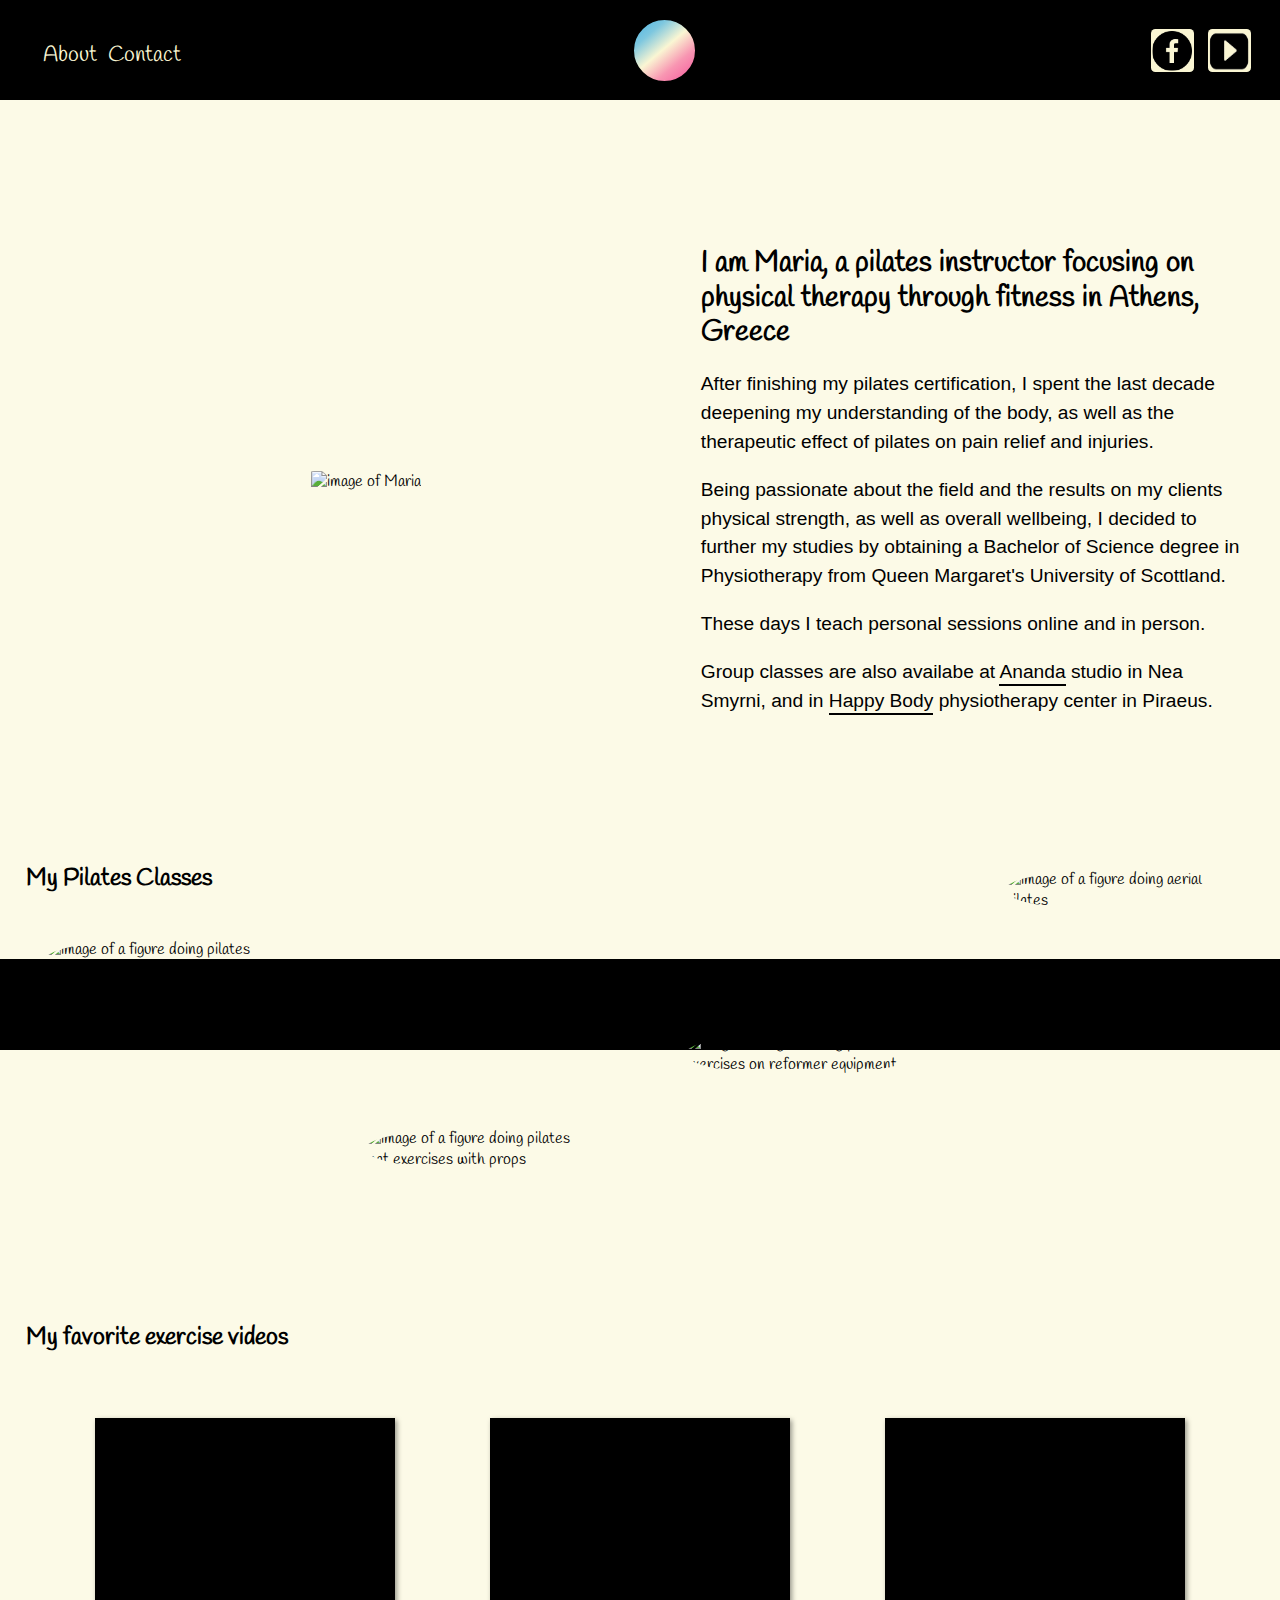
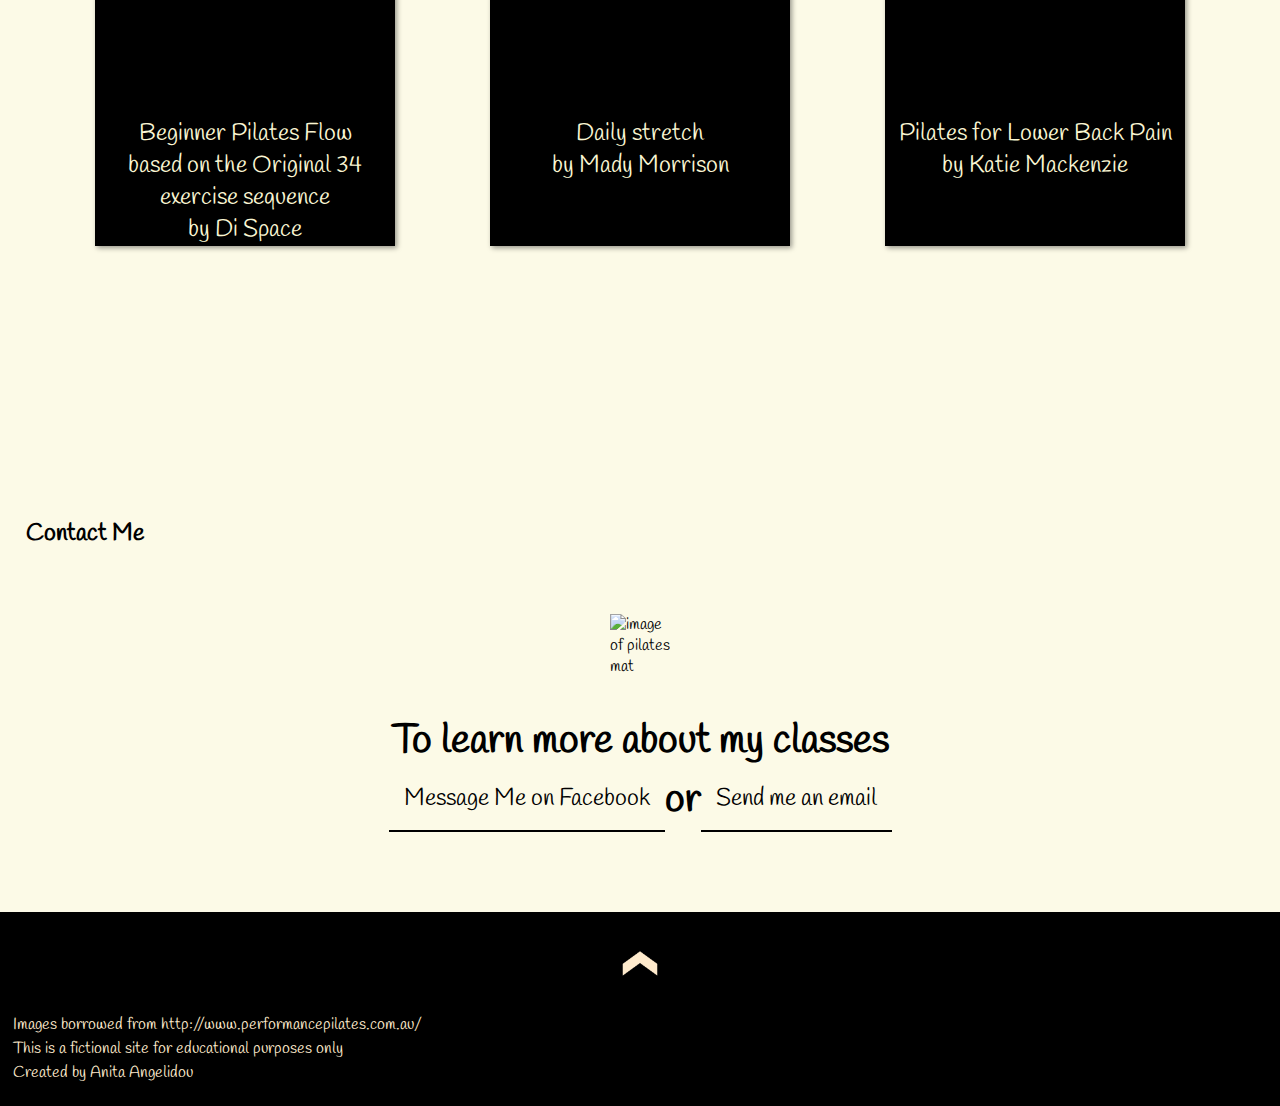
==== index.html @ 7aa70806 "added: on Top arrow icon in footer" ====
<!DOCTYPE html>
<html lang="en">
  <head>
    <meta charset="UTF-8" />
    <meta http-equiv="X-UA-Compatible" content="IE=edge" />
    <meta name="viewport" content="width=device-width, initial-scale=1.0" />
    <script src="https://ajax.googleapis.com/ajax/libs/jquery/3.4.0/jquery.min.js"></script>
    <link href="https://fonts.googleapis.com/css2?family=Mochiy+Pop+One&family=Patrick+Hand&display=swap" rel="stylesheet">
    <link rel="preconnect" href="https://fonts.googleapis.com">
    <link rel="preconnect" href="https://fonts.gstatic.com" crossorigin>
    <link href="https://fonts.googleapis.com/css2?family=Handlee&family=Indie+Flower&display=swap" rel="stylesheet">
    <link rel="stylesheet" href="css/index.css" />
    <link rel="stylesheet" href="css/header.css" />
    <link rel="stylesheet" href="css/footer.css"/>
    <title>Maria's Pilates</title>

    
    

  <!-- var colors = [
  "rgba(74, 179, 228, 0.5)",
  "rgba(113, 161, 212, 1)",
  "rgba(247,116,166, 0.55)",
  "rgba(252, 195, 191, 1)",
  "rgba(235, 163, 177, 1)"
  "rgba(225, 142, 150, 1)",
  "rgb(255, 248, 243, 1)",
  "rgba(250, 246, 211, 0.7)",
];  potential colors-->
    
    <script>


      var colors = [
    "rgba(113, 161, 212, 1)",
    "rgba(225, 142, 150, 1)",
    "rgba(255, 235, 205, 1)",
  ];
      var colorIndex = 0;
      function changeColor() {
        var col = document.getElementById("body");
        var colList1 = document.getElementById("nav-li1");
        var colList2 = document.getElementById("nav-li2");
        var colSocial1 = document.getElementById("social1");
        var colSocial2 = document.getElementById("social2");
        var myVideos = document.getElementById("my-videos");
        var colFooter = document.getElementById("footer");
        var colFooterA = document.getElementById("footer-a");
        var colFooterATop = document.getElementById("footer-a-toTop")   
        

        if (colorIndex >= colors.length) {
          colorIndex = 0;
        }
        col.style.backgroundColor = colors[colorIndex];
        colList1.style.color = colors[colorIndex];
        colList2.style.color = colors[colorIndex];
        colSocial1.style.backgroundColor = colors[colorIndex];
        colSocial2.style.backgroundColor = colors[colorIndex];
        myVideos.style.color = colors[colorIndex];
        colFooter.style.color = colors[colorIndex];
        colFooterA.style.color = colors[colorIndex];
        colFooterATop.style.backgroundColor = colors[colorIndex];
      
 
        colorIndex++;

        
      }

      
      
        


    </script>
  </head>

  <body id="body">
    <header>
      <ul class="nav-bar">
        <li><a id="nav-li1" href="#about"> About</a></li>
        <li><a id="nav-li2" href="#contact">Contact</a></li>
      </ul>

      <button id="button" class="ball" onclick="changeColor();"></button>

      <div class="social">
        <a href="#"> <img id="social1" src="images/facebook_icon.png" /></a>
        <a href="#"><img id="social2" src="images/youtube_icon.png" /></a>
      </div>
    </header>
    <div id="about"></div>
    <main  >
      <section class="about-me">
        <div class="about-me-image">
          <img 
            class="my-image" alt="image of Maria" src="images/My picture.jpg"
          />
        </div>

        <div class="about-me-side" >
          <div  class="about-me-text" >
            <h1 >I am Maria, a pilates instructor focusing on physical therapy through fitness in Athens, Greece</h1>
            <p>  After finishing my pilates certification, I spent the last decade deepening my understanding of the body, as well as the therapeutic effect of pilates on pain relief and injuries.</p>
               <p>Being passionate about the field and the results on my clients physical strength, as well as overall wellbeing, I decided to further my studies by obtaining a Bachelor of Science degree in Physiotherapy from Queen Margaret's University of Scottland.  </p>
            </p>
            <p>These days I teach personal sessions online and in person.</p> 
            <p>Group classes are also availabe at <a href="https://www.facebook.com/anandayogadance/" target=”_blank”>Ananda</a> studio in Nea Smyrni, and in <a href="https://www.facebook.com/Happy-body-112159400507950/" target="_bland">Happy&nbsp;Body</a> physiotherapy center in Piraeus.</p>
          </div>
        </div>
      </section>
      

      <h2>My Pilates Classes</h2>
      <div class="pilates-system" id="pilates-system">
     
        <figure class="img-mat">
          <img  alt=" image of a figure doing pilates mat exercises"
        src="images/pilates-icon-mat.png" />
          <figcaption>Pilates Mat</figcaption>
      </figure>

      <figure class="img-mat-props">
        <figcaption>Pilates Props</figcaption>
        <img  alt="image of a figure doing pilates mat exercises with props"
        src="images/pilates-icon-ball.png" />
     </figure>

     <figure class="img-reformer">
      <figcaption>Pilates Reformer</figcaption>
      <img  alt="image of a figure doing pilates exercises on reformer equipment "
        src="images/pilates-icon-reformer.png" />
    </figure>

    <figure class="img-aerial">
            <img  alt="image of a figure doing aerial pilates"
      src="images/pilates-icon-aerial.png" />
      <figcaption>Aerial Pilates</figcaption>
    </figure>

    </div>
    <h2>My favorite exercise videos</h2>
      <div class="my-videos" id="my-videos">
        
        <div class="my-videos-block">
          
          <div class="my-video-item">
            <iframe 
              src="https://www.youtube.com/embed/aZNVjBajf0g?mute=1"
              title="YouTube video player"
              frameborder="0"
              allow="accelerometer; clipboard-write; encrypted-media; gyroscope; picture-in-picture"
              allowfullscreen
            ></iframe>
            <span id="video-title-1" class="video-title"
              >Beginner Pilates Flow <br>based on the Original 34
                exercise sequence</span
            >
            <span id="video-title-1" class="video-creator">by Di Space</span>
          </div>

          <div class="my-video-item">
            <iframe
              src="https://www.youtube.com/embed/g_tea8ZNk5A?mute=1"
              title="YouTube video player"
              frameborder="0"
              allow="accelerometer; clipboard-write; encrypted-media; gyroscope; picture-in-picture"
              allowfullscreen
            ></iframe>
            <span class="video-title">Daily stretch</span>
            <span class="video-creator">by Mady Morrison</span>
          </div>

          <div class="my-video-item">
            <iframe
              src="https://www.youtube.com/embed/uOXCDNi2520?mute=1"
              title="YouTube video player"
              frameborder="0"
              allow="accelerometer;  clipboard-write; encrypted-media; gyroscope; picture-in-picture"
              allowfullscreen
            ></iframe>
            <span class="video-title">Pilates for Lower Back Pain</span>
            <span class="video-creator">by Katie Mackenzie </span>
          </div>
        </div>
      </div>


      <h2 id="contact">Contact Me</h2>

      <section class="contact-me">
      
        <img  alt="image of pilates mat" src="images/clipart4267486.png">
    
          <h1>To learn more about my classes </h1>
         <div class="contact-me-a"><a href=http://m.me/gaara435" target="_blank"> Message&nbsp;Me&nbsp;on&nbsp;Facebook </a> <h1>or</h1> <a href="mailto:anitawebdesigns@gmail.com">Send&nbsp;me&nbsp;an&nbsp;email</a></div>
          
      </section>
    </main>

    
 
  <footer id="footer">
    <a  id="footer-a-toTop" href="#body"><img src="images/round-arrow-top.png"></a>
      <div class="attributions">
        <p>Images borrowed from http://www.performancepilates.com.au/</p>
        <p>This is a fictional site for educational purposes&nbsp;only</p>
        <p>Created by <a id="footer-a" href="mailto:anitawebdesigns@gmail.com">Anita Angelidou</a> </p>
      </div>
     
    </footer>
  </body>




  
</html>
---- css/index.css ----
/* pilates vectors
https://photostockeditor.com/clip-art-vector/reformer-pilates */

html {
  scroll-behavior: smooth;
}

body {
  background-color: rgba(250, 246, 211, 0.55);
  margin: 0;
  overscroll-behavior: none; /*to keep body from bouncing left/right on safari*/
  font-family: "Handlee", "Indie Flower", "Trebuchet MS", "Lucida Sans Unicode",
    "Lucida Grande", "Lucida Sans", Arial, sans-serif;
}

::selection {
  background: rgb(237, 200, 248);
  color: rgb(64, 7, 82);
}

main {
  margin: 0 0 0 0;
}

main a {
  color: black;
  text-decoration: none;
  padding-bottom: 2px;
  border-bottom-style: solid;
  border-bottom-width: 2.1px;
  width: fit-content;
}

a:hover {
  color: rgb(134, 0, 173);
  border-bottom-width: 3.1px;
}

/*----- Main Section: My Photo and About Me text ------*/

.about-me {
  width: 95%;
  margin: 10% auto 0 auto;
  display: flex;
  justify-content: center;
  align-items: center;
}

.about-me-image {
  width: 55%;
  text-align: center;
}

.my-image {
  width: 80%;
  border-radius: 3%;
  /* margin: 0 2.5%; */
}

.about-me-side {
  width: 45%;
  line-height: 2rem;
  font-size: 1.2em;
}

.about-me-side h1 {
  font-size: 1.5em;
  line-height: 120%;
  text-align: left;
}

.about-me-side p {
  font-family: "Trebuchet MS", "Lucida Sans Unicode", "Lucida Grande",
    "Lucida Sans", Arial, sans-serif;
}

.about-me-text {
  width: 100%;
  text-align: left;
}

/*----- Main Section: Pilates system: 4 types / images ------*/

h2 {
  margin: 10% 0 0 2%;
}

.pilates-system {
  background-color: black;
  display: flex;
  justify-content: space-around;
  margin: 4em 0 17em 0;
}

.pilates-system > figure {
  display: flex;
  flex-direction: column;
  align-items: center;
  margin: 10px;
  width: 20%;
}

.pilates-system > figure:active {
  font-size: 1.5rem;
  text-shadow: 2px 2px 30px whitesmoke;
}

.pilates-system > figure > img {
  width: 90%;
  border-radius: 50%;
}

.pilates-system > figure > img:hover {
  box-shadow: 1px 1px 60px whitesmoke;
}

.pilates-system > figure > img:active {
  transform: translateY(10px);
}

.pilates-system > figure > figcaption {
  text-align: center;
  color: aliceblue;
  margin: 4px;
}

.img-mat {
  position: relative;
  bottom: 30px;
}

.img-mat:hover {
  font-size: 1.3rem;
  transform: rotateX(10deg);
  transform: rotateY(-5deg);
  transform: rotateZ(333deg);
}

.img-mat-props {
  position: relative;
  top: 130px;
}

.img-mat-props:hover {
  font-size: 1.3rem;
  transform: rotateX(-20deg);
  transform: rotateY(-15deg);
  transform: rotateZ(15deg);
}

.img-reformer {
  position: relative;
  top: 35px;
}

.img-reformer:hover {
  font-size: 1.3rem;
  transform: rotateX(-10deg);
  transform: rotateY(25deg);
  transform: rotateZ(350deg);
}

.img-aerial {
  position: relative;
  bottom: 100px;
}

.img-aerial:hover {
  font-size: 1.3rem;
  transform: rotateX(30deg);
  transform: rotateY(25deg);
  transform: rotateZ(33deg);
}

figcaption {
  visibility: hidden;
}
figure:hover > figcaption {
  visibility: visible;
}

/*----- Main Section: My Videos ------*/

.my-videos {
  color: rgba(250, 246, 211, 1);
}

.my-videos-block {
  display: flex;
  justify-content: space-evenly;
  margin: 4em 0 17em 0;
}

.my-video-item {
  display: flex;
  width: 33%;
  max-width: 300px;
  flex-direction: column;
  align-items: center;
  background-color: black;
  box-shadow: 2px 2px 5px rgba(0, 0, 0, 0.4);
}

.my-video-item:hover {
  border: solid 4px black;
  box-shadow: 4px 4px 10px rgba(0, 0, 0, 0.4);
}

.my-video-item iframe {
  height: 300px;
  color: rgba(250, 246, 211, 1);
}

.my-videos h2 {
  margin: 2%;
  color: black;
}

.my-videos-block span {
  font-size: 1.5rem;
  text-align: center;
}

/* ---> Section: Contact Me <--- */

.contact-me {
  display: flex;
  flex-direction: column;
  justify-content: center;
  align-items: center;
  margin: 4em 0 5em 0;
}

.contact-me img {
  width: 60px;
  margin: 0 0 3% 0;
}

.contact-me img:hover,
.contact-me img:focus {
  transform: translatex(60px);
}

.contact-me h1,
.contact-me-a h1 {
  font-size: 2.5rem;
  margin: 0 0 0 0;
}

.contact-me-a {
  display: flex;
  justify-content: center;
  align-items: center;
}

.contact-me-a a {
  font-size: 1.5rem;
  padding: 15px;
}

/* -----> Media Queries <----- */

@media (max-width: 1200px) {
  h2 {
    font-size: 1.9rem;
    margin: 10% 0 0 4%;
  }

  .about-me {
    flex-direction: column;
    align-items: center;
    width: 100%;
    margin: 8% 0 0 0;
  }

  .about-me-image {
    width: 65%;
  }

  .my-image {
    width: 100%;
    border-radius: 3%;
  }

  .about-me-side {
    width: 65%;
    line-height: 1.5rem;
    font-size: 1.5em;
  }

  .about-me-side h1 {
    font-size: 1.9rem;
    line-height: 1.5;
    margin: 5rem 0 1em 0;
  }
}
.about-me-side p {
  line-height: 1.5;
}

.about-me-text {
  text-align: left;
}

.my-videos h2 {
  margin: 2% 0 0 4%;
}

@media (max-width: 992px) {
  h2 {
    text-align: center;
  }

  .about-me {
    margin: 10% auto 15% auto;
  }

  .pilates-system {
    margin: 4em 0 17em 0;
  }

  .my-videos-block {
    flex-direction: column;
    align-items: center;
    margin: 4em 0 8em 0;
  }

  .my-video-item {
    width: 80%;
    max-width: none;
    flex-direction: column;
    align-items: stretch;
    margin: 0 5% 12% 5%;
  }

  .my-videos h2 {
    text-align: center;
    margin: 2% 0 0 4%;
  }
}

@media (max-width: 768px) {
  h2 {
    margin: 12% 0 0 4%;
  }

  .about-me {
    margin: 12% 0 0 0;
  }

  .pilates-system {
    margin: 4em 0 15em 0;
  }

  .img-mat {
    position: relative;
    bottom: 30px;
  }

  .img-mat-props {
    position: relative;
    top: 100px;
  }

  .img-reformer {
    position: relative;
    top: 5px;
  }

  .img-aerial {
    position: relative;
    bottom: 80px;
  }

  .my-videos-block span {
    font-size: 1.3rem;
  }

  .my-video-item {
    width: 80%;
  }
}

@media (max-width: 600px) {
  h2 {
    margin: 25% 0 0 4%;
  }

  .about-me {
    margin: 17% 0 0 0;
  }

  .about-me-image {
    width: 90%;
  }

  .pilates-system {
    flex-direction: column;
    align-items: stretch;
    margin: 4em 0 12em 0;
  }

  .pilates-system > figure {
    width: 35%;
  }

  .img-mat {
    align-self: flex-start;
    left: 15px;
    bottom: 30px;
  }

  .img-mat-props {
    align-self: center;
    top: -90px;
    right: 0px;
    left: 65px;
  }

  .img-reformer {
    align-self: flex-end;
    top: -53px;
    left: 0px;
  }

  .img-aerial {
    align-self: center;
    bottom: 65px;
    right: 75px;
  }

  .my-video-item {
    margin: 0 5% 15% 5%;
  }

  .my-videos-block span {
    font-size: 1.2rem;
  }

  .contact-me-text {
    flex-direction: column;
    justify-content: center;
  }

  .contact-me h1,
  .contact-me-a h1 {
    font-size: 2rem;
    padding: 1em 0 0.5em 0;
  }

  .contact-me-a {
    display: flex;
    flex-direction: column;
    justify-content: center;
    align-items: center;
  }
}

@media (max-width: 425px) {
  h2 {
    margin: 30% 0 0 4%;
  }

  .about-me-image {
    width: 92%;
  }

  .my-image {
    width: 100%;
    border-radius: 3%;
  }

  .about-me-side {
    width: 80%;
    line-height: 1.5rem;
    font-size: 1.4em;
  }

  .about-me-side h1 {
    font-size: 1.8rem;
  }

  .about-me-text {
    text-align: left;
  }

  .pilates-system > figure {
    width: 50%;
  }

  .pilates-system > figure {
    font-size: 1.2rem;
  }

  .pilates-system > figure:active {
    font-size: 1.7rem;
  }

  .img-mat {
    align-self: flex-start;
    left: 15px;
    bottom: 30px;
  }

  .img-mat-props {
    align-self: center;
    top: -25px;
    right: 0px;
    left: 65px;
  }

  .img-reformer {
    align-self: flex-end;
    top: -30px;
    left: -140px;
  }

  .img-aerial {
    align-self: center;
    bottom: 10px;
    right: -70px;
  }

  .my-video-item {
    width: 90%;
  }

  .contact-me h1,
  .contact-me-a h1 {
    font-size: 1.3rem;
    padding: 1em 0 0.8em 0;
  }

  .contact-me-a a {
    font-size: 1.1rem;
  }
}
---- css/header.css ----
/* ------> Header  -----*/

header {
  background-color: black;
  height: 100px;
  display: flex;
  justify-content: space-between;
  position: -webkit-sticky; /* for Safari */
  position: sticky;
  z-index: 2;
  top: 0;
  align-self: flex-start;
}

a, button {
  -webkit-tap-highlight-color: rgba(0,0,0,0); /*to remove box of image container to show on tap on mobile*/
}

#button {
  background: linear-gradient(
    320deg,
    rgba(247, 116, 166, 1) 14%,
    rgba(248, 150, 178, 1) 29%,
    rgba(250, 246, 211, 1) 52%,
    rgba(125, 199, 223, 1) 76%,
    rgba(74, 179, 228, 1) 100%
  );
  border-radius: 50%;
  border-style: solid;
  height: 65px;
  width: 65px;
  margin: auto;
  cursor: pointer;

}

#button:hover {
  transform: rotate(60deg);
  box-shadow: 1px 1px 20px whitesmoke;
}

#button:active {
  transform: translateY(10px) rotate(120deg) skewY(4deg);
  -webkit-tap-highlight-color: transparent;
  
}



.ball {
  animation-name: ball;
  animation-duration: 3s;
  animation-timing-function: ease-in;
  animation-delay: 1s;
}

@keyframes ball {
  0% {
    background: linear-gradient(
      320deg,
      rgba(247, 116, 166, 1) 14%,
      rgba(248, 150, 178, 1) 29%,
      rgba(250, 246, 211, 1) 52%,
      rgba(125, 199, 223, 1) 76%,
      rgba(74, 179, 228, 1) 100%,
    );
    margin: auto;
    transform: rotateZ(600deg);
  }

  30% {
    background: linear-gradient(
      320deg,
      rgba(247, 116, 166, 1) 34%,
      rgba(248, 150, 178, 1) 29%,
      rgba(250, 246, 211, 1) 12%,
    );
    margin: 0, 5vh 0 20px 0;
    transform: rotate(20deg);
  }

  40% {
    background: rgba(247, 116, 166, 1);
    margin: 0, 5vh 0 20px 0;
  }
  45% {
    background: rgba(248, 150, 178, 1);
    margin: 20px 0px 20px 0;
  }
  50% {
    background: linear-gradient(
      320deg,
      rgba(248, 150, 178, 1) 25%,
      rgba(247, 116, 166, 1) 25%,
      rgba(250, 246, 211, 1) 25%,
    );
    transform: rotate(90deg);
    margin: 0px 0px 0px 0;
  }
  60% {
    background: rgba(250, 246, 211, 1);
    margin: -10px 0px 0px 0;
  }
  70% {
    background: rgba(125, 199, 223, 1);
    margin: -20px 0 0px 0px;
  }
  75% {
    background: rgba(74, 179, 228, 1);
    margin: 20px 0 0px 0px;
  }
  80% {
    background: linear-gradient(
      320deg,
      rgba(250, 246, 211, 1) 52%,
      rgba(125, 199, 223, 1) 16%,
    );
    margin: auto;
    transform: rotate(-300deg);
  }
}










/*.......Header : Navigation Menu.......*/

.nav-bar li {
  display: inline-block;
  margin: 1.5rem 0 0 0;
}

.nav-bar li a {
  color: rgba(250, 246, 211, 1);
  font-size: 22px;
  list-style: none;
  text-decoration: none;
  padding: 0.2rem;
}

.nav-bar li a:hover {
  text-decoration: underline;
  text-shadow: 2px 2px 20px whitesmoke;
}

.nav-bar li a:active {
  text-decoration: underline;
  text-shadow: 4px 4px 30px whitesmoke;
}

.social {
  margin: 1.5rem 1.5rem 0 0;
}

.social img:hover {
  box-shadow: 1px 1px 14px whitesmoke;
}

.social img:active {
  box-shadow: 1px 1px 25px whitesmoke;
}

.social img {
  height: 40px;
  width: 40px;
  position: 0;
  margin: 5px;
  background-color: rgba(250, 246, 211, 1);
  border-radius: 10%;
  padding: 0.1rem;
}




/* ---> Media Queries <--- */

@media (max-width: 1200px) {
  .nav-bar li a {
   
    font-size: 24px;
    padding: 0 4px 0 0  ;
  }
}


@media (max-width: 600px) {
  
  .ball {
    animation-name: ball;
    animation-duration: 3s;
    animation-timing-function: ease-in;
    animation-delay: 1s;
  }
  
  @keyframes ball {
    0% {
      background: linear-gradient(
        320deg,
        rgba(247, 116, 166, 1) 14%,
        rgba(248, 150, 178, 1) 29%,
        rgba(250, 246, 211, 1) 52%,
        rgba(125, 199, 223, 1) 76%,
        rgba(74, 179, 228, 1) 100%,
      );
      margin: auto;
      
    }

       
    
    70% {
      background: linear-gradient(
        320deg,
        rgba(247, 116, 166, 1) 14%,
        rgba(248, 150, 178, 1) 29%,
        rgba(250, 246, 211, 1) 52%,
        rgba(125, 199, 223, 1) 76%,
        rgba(74, 179, 228, 1) 100%,
      );
      margin: auto;
      transform: rotateZ(600deg);

    }
  }
 

.social {
  margin: 1.7rem 1.5rem 0 0;
}


  .social img {
    height: 30px;
    width: 30px;
  }

  ul {
    padding: 0 0 0 1.6rem;
  }
  .nav-bar li a {
   
    font-size: 16px;
    padding: 0 4px 0 0  ;
  }
  
}


@media (max-width: 425px) {

  #button {
    height: 45px;
    width: 45px;
  }

  .social {
    margin: 1.7rem 0.5rem 0 0;
  }

  ul {
    padding: 0 0 0 0.6rem;
  }


}
---- css/footer.css ----
footer {
  background-color: black;
  color: rgb(255, 235, 205);
  line-height: 0;
  padding: 1%;
  display: flex;
  flex-direction: column;
  align-items: flex-start;
}

#footer-a-toTop img {
  width: 80px;
  height: 80px;
}

#footer-a-toTop {
  margin: 0;
  align-self: center;
  background-color: rgb(255, 235, 205);


}

#footer-a {
  color: rgb(255, 235, 205);
  text-decoration: none;
}

#footer-a:hover {
  border-bottom-width: 3.1px;
  text-decoration: underline;
  text-shadow: 2px 2px 20px whitesmoke;
}

#footer-a:active {
  text-decoration: underline;
  text-shadow: 4px 4px 10px whitesmoke;
}

.attributions {
  line-height: 0.5em;
}
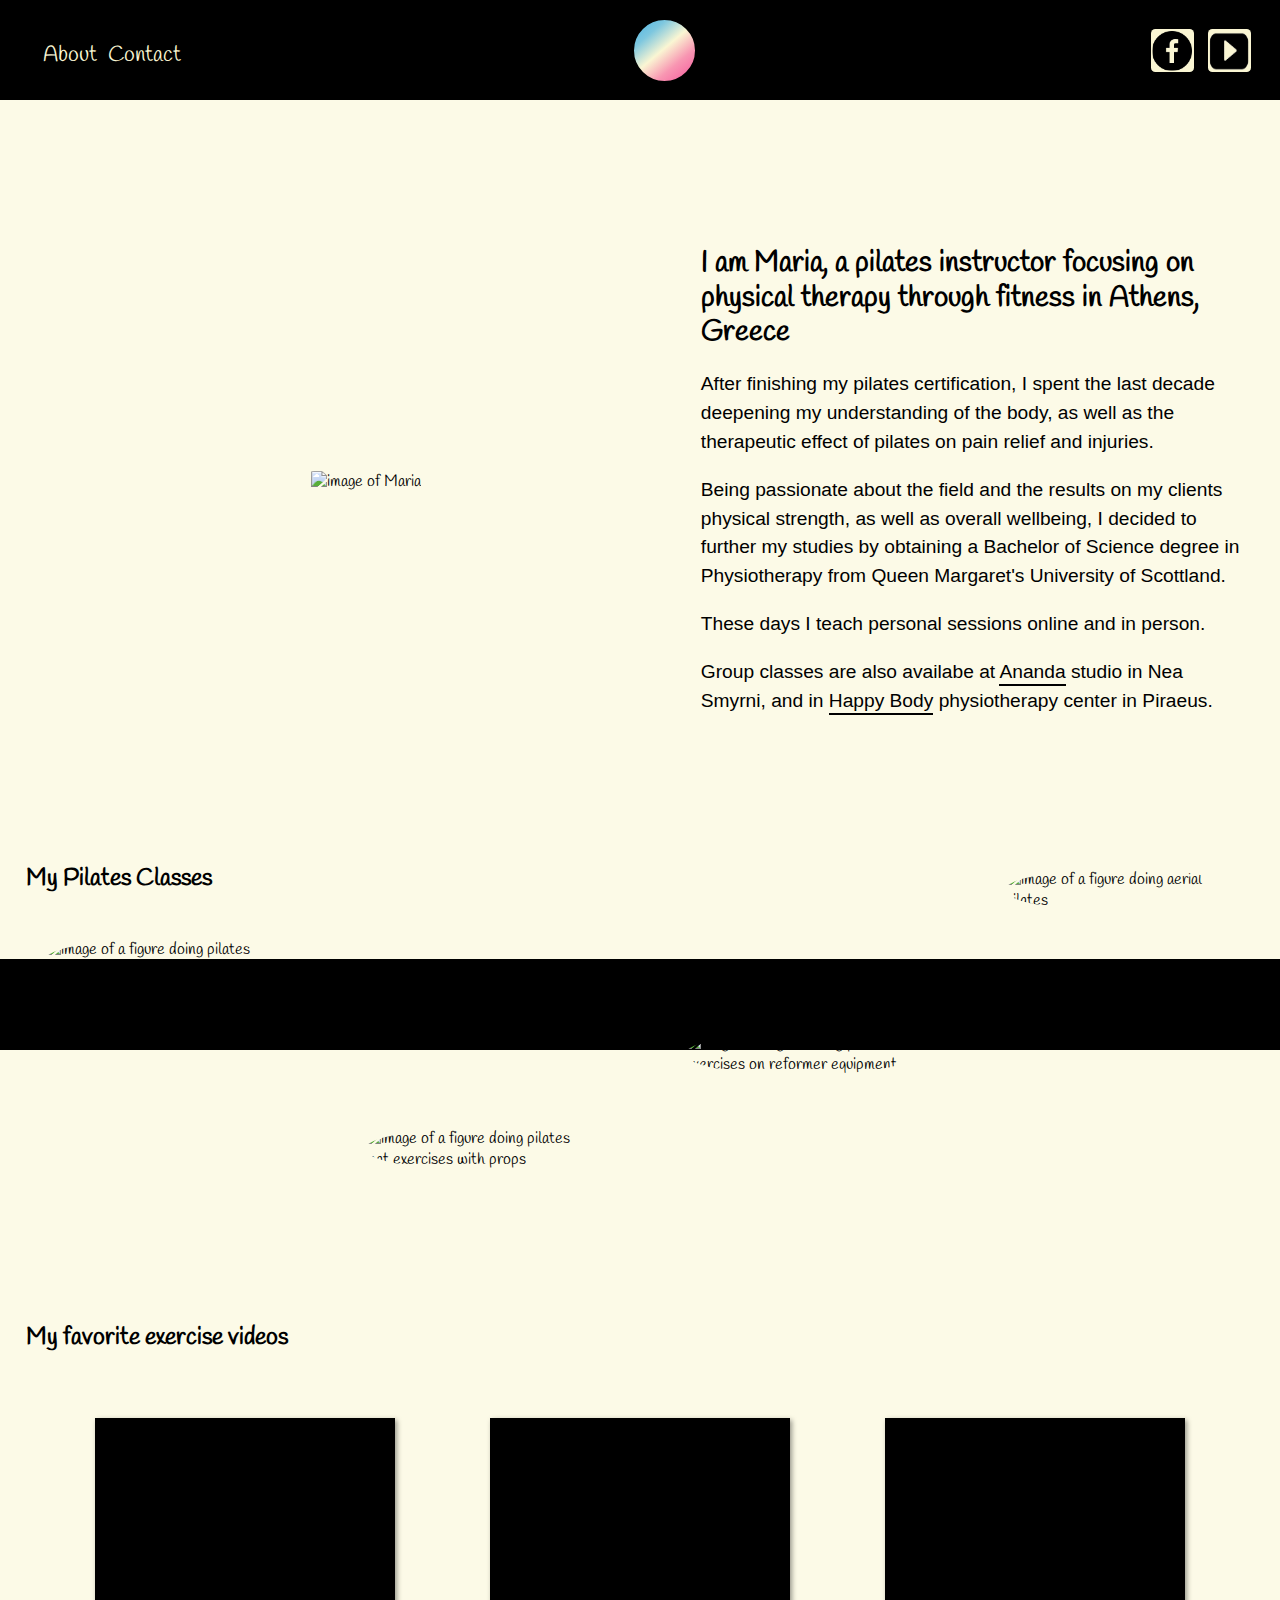
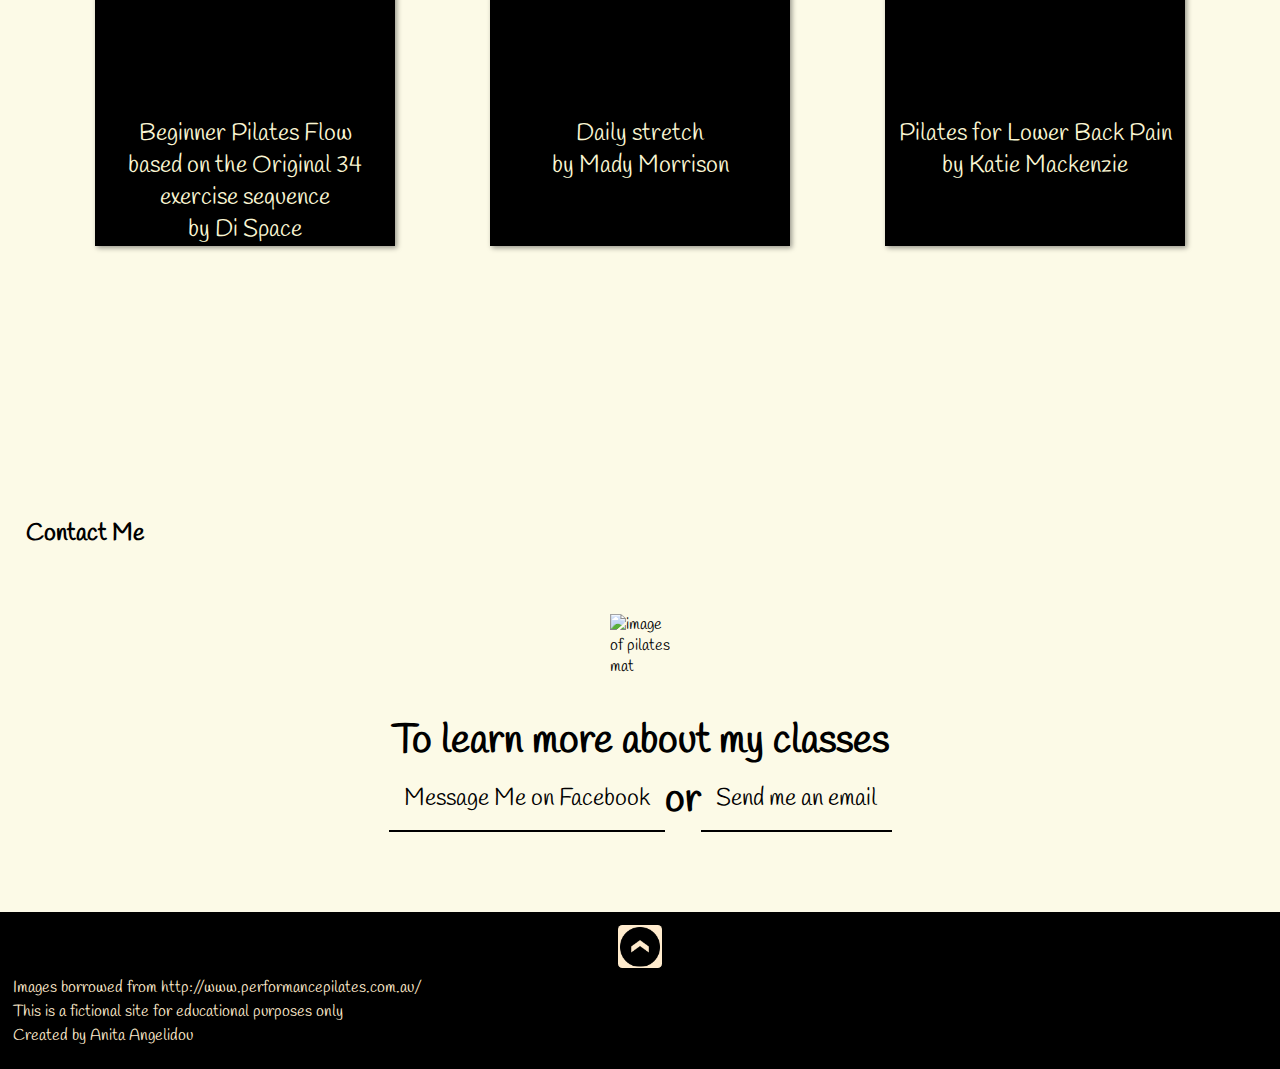
==== commit 17496a7d: "finalized: to top arrow in footer" ====
--- a/index.html
+++ b/index.html
@@ -199,10 +199,9 @@
       </section>
     </main>
 
-    
  
   <footer id="footer">
-    <a  id="footer-a-toTop" href="#body"><img src="images/round-arrow-top.png"></a>
+    <a class="to-top" href="#body"><img id="footer-a-toTop" src="images/round-arrow-top.png"></a>
       <div class="attributions">
         <p>Images borrowed from http://www.performancepilates.com.au/</p>
         <p>This is a fictional site for educational purposes&nbsp;only</p>
--- a/css/footer.css
+++ b/css/footer.css
@@ -8,17 +8,21 @@
   align-items: flex-start;
 }
 
-#footer-a-toTop img {
-  width: 80px;
-  height: 80px;
+#footer-a-toTop {
+  margin: 0;
+  background-color: rgb(255, 235, 205);
+  border-radius: 10%;
+  height: 40px;
+  width: 40px;
+  padding: 0.1rem;
 }
 
-#footer-a-toTop {
-  margin: 0;
-  align-self: center;
-  background-color: rgb(255, 235, 205);
+#footer-a-toTop:hover {
+  box-shadow: 1px 1px 14px whitesmoke;
+}
 
-
+#footer-a-toTop:active {
+  box-shadow: 1px 1px 25px whitesmoke;
 }
 
 #footer-a {
@@ -37,6 +41,9 @@
   text-shadow: 4px 4px 10px whitesmoke;
 }
 
+.to-top {
+  align-self: center;
+}
 .attributions {
   line-height: 0.5em;
 }
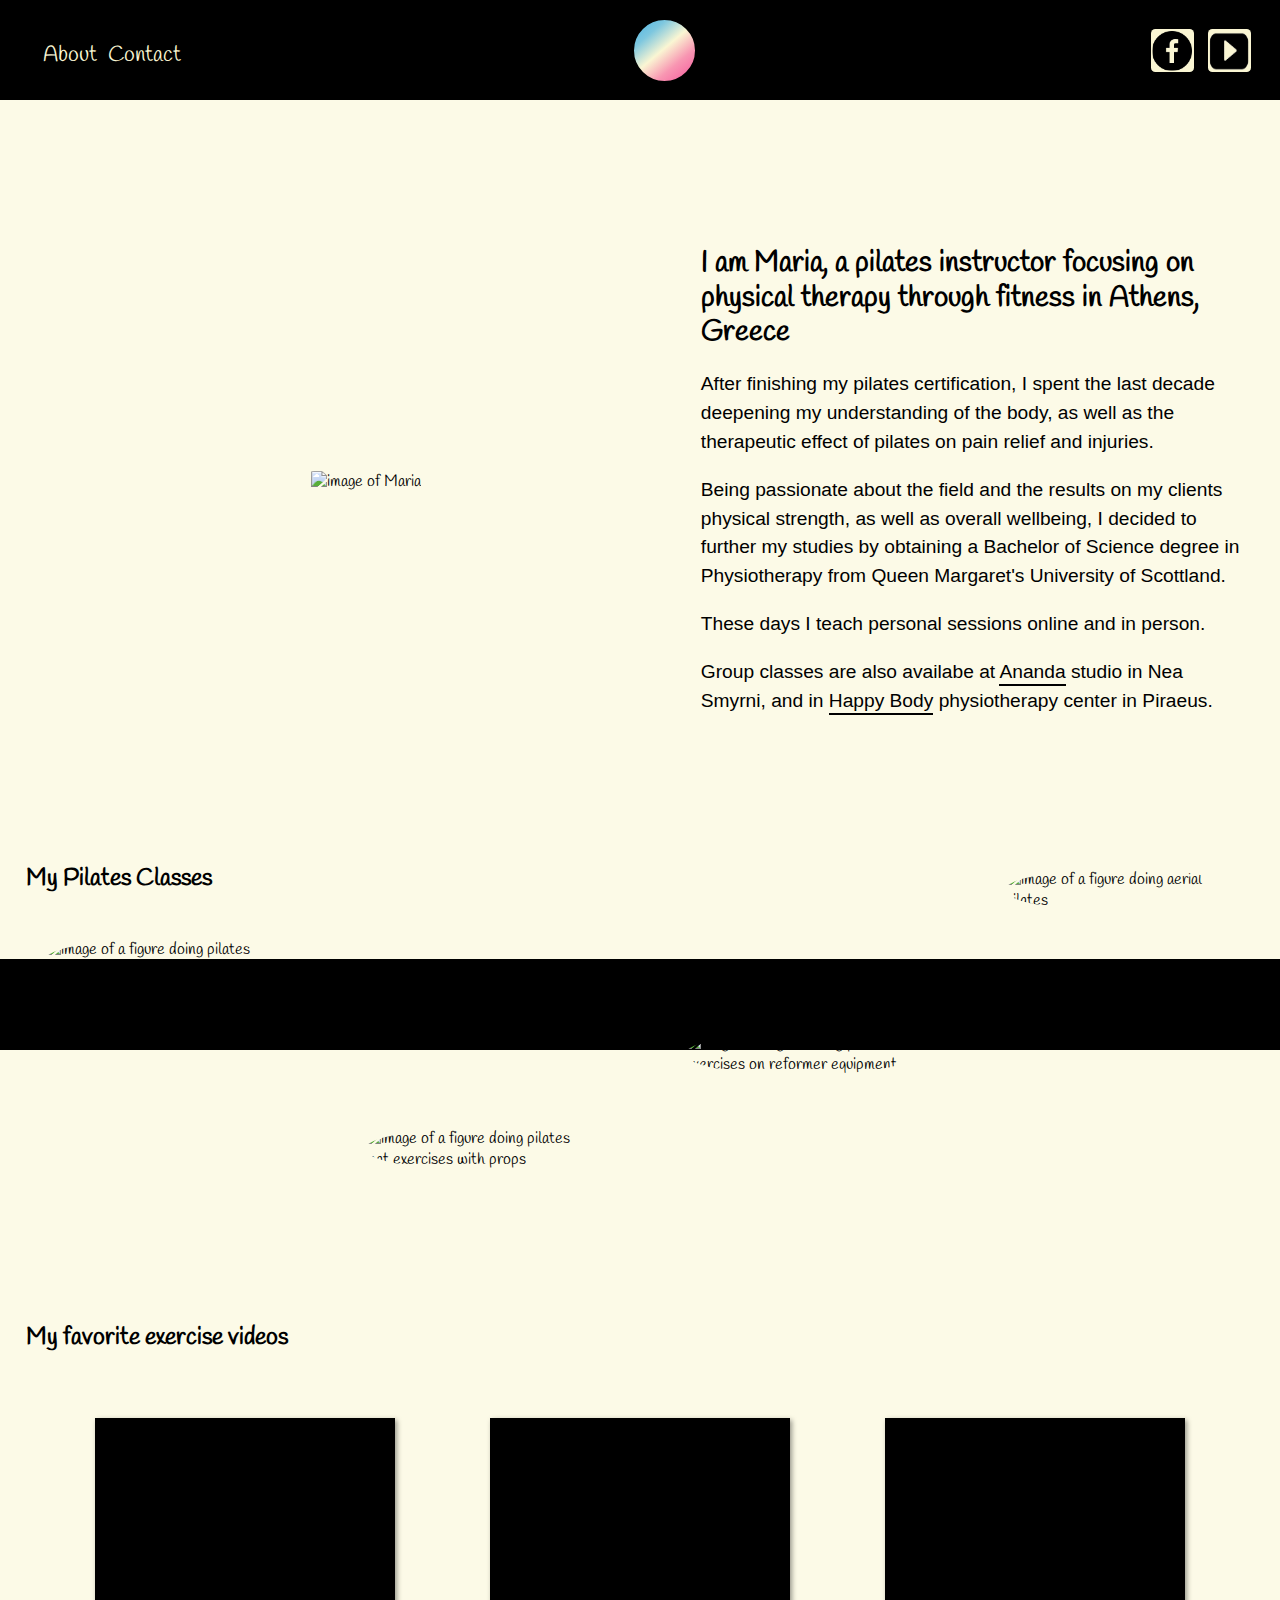
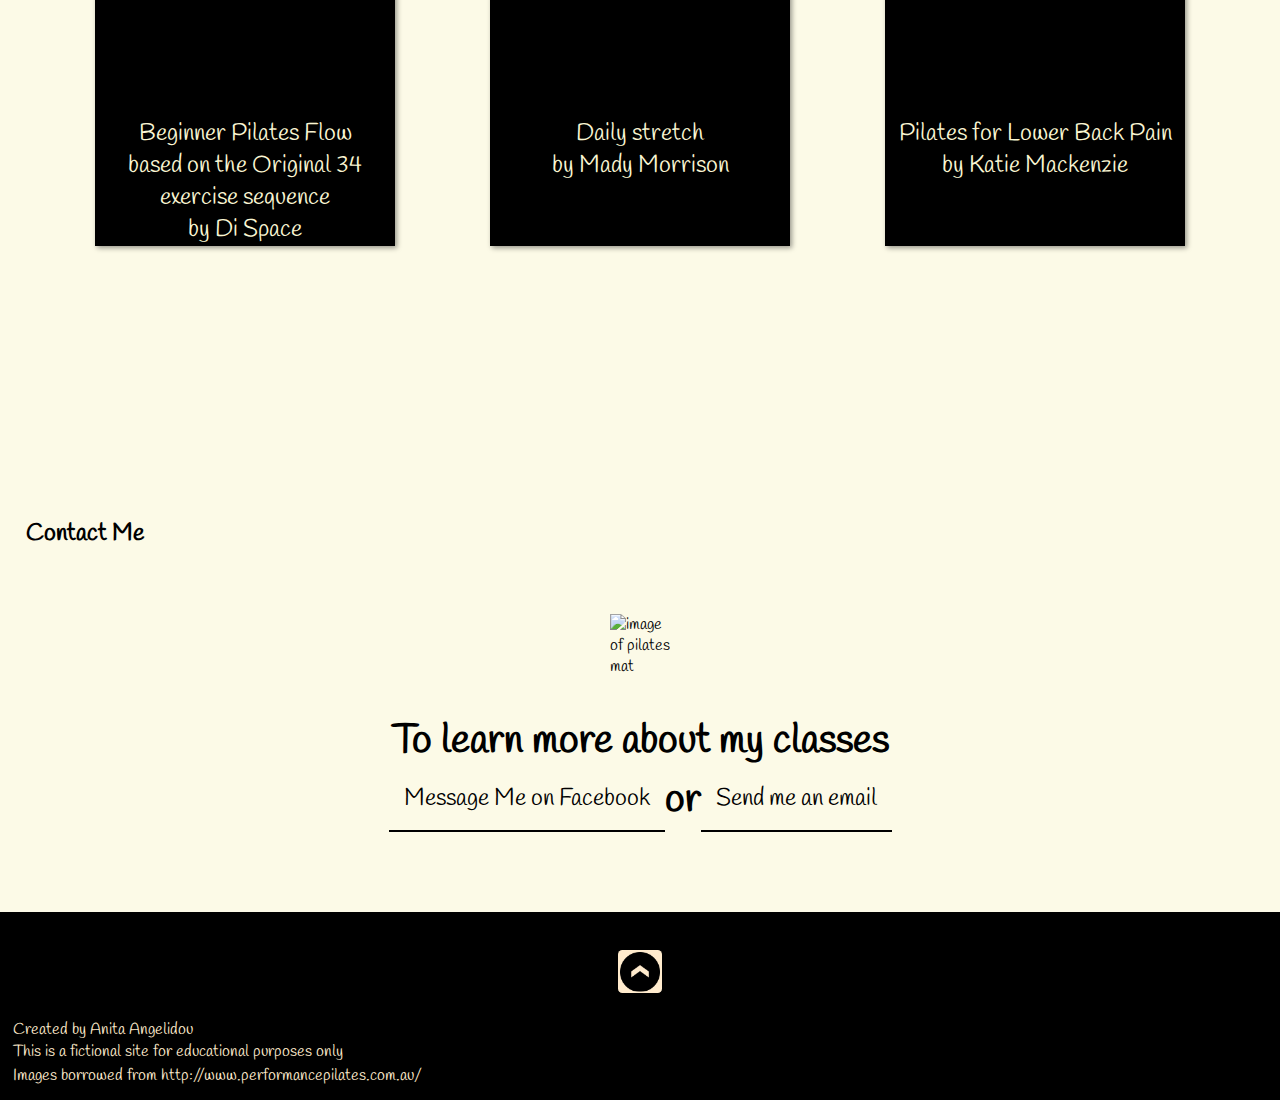
==== commit 5700d214: "added: responsiveness to footer" ====
--- a/index.html
+++ b/index.html
@@ -4,76 +4,17 @@
     <meta charset="UTF-8" />
     <meta http-equiv="X-UA-Compatible" content="IE=edge" />
     <meta name="viewport" content="width=device-width, initial-scale=1.0" />
-    <script src="https://ajax.googleapis.com/ajax/libs/jquery/3.4.0/jquery.min.js"></script>
+    <meta name="description" content="Maria's web page for pilates personal and group classes. Focus given in clinical pilates for pain relief and pilates as a tool for physical therapy. Located in Athens, Greece.">
     <link href="https://fonts.googleapis.com/css2?family=Mochiy+Pop+One&family=Patrick+Hand&display=swap" rel="stylesheet">
     <link rel="preconnect" href="https://fonts.googleapis.com">
     <link rel="preconnect" href="https://fonts.gstatic.com" crossorigin>
     <link href="https://fonts.googleapis.com/css2?family=Handlee&family=Indie+Flower&display=swap" rel="stylesheet">
     <link rel="stylesheet" href="css/index.css" />
-    <link rel="stylesheet" href="css/header.css" />
-    <link rel="stylesheet" href="css/footer.css"/>
+    
+   
     <title>Maria's Pilates</title>
 
-    
-    
-
-  <!-- var colors = [
-  "rgba(74, 179, 228, 0.5)",
-  "rgba(113, 161, 212, 1)",
-  "rgba(247,116,166, 0.55)",
-  "rgba(252, 195, 191, 1)",
-  "rgba(235, 163, 177, 1)"
-  "rgba(225, 142, 150, 1)",
-  "rgb(255, 248, 243, 1)",
-  "rgba(250, 246, 211, 0.7)",
-];  potential colors-->
-    
-    <script>
-
-
-      var colors = [
-    "rgba(113, 161, 212, 1)",
-    "rgba(225, 142, 150, 1)",
-    "rgba(255, 235, 205, 1)",
-  ];
-      var colorIndex = 0;
-      function changeColor() {
-        var col = document.getElementById("body");
-        var colList1 = document.getElementById("nav-li1");
-        var colList2 = document.getElementById("nav-li2");
-        var colSocial1 = document.getElementById("social1");
-        var colSocial2 = document.getElementById("social2");
-        var myVideos = document.getElementById("my-videos");
-        var colFooter = document.getElementById("footer");
-        var colFooterA = document.getElementById("footer-a");
-        var colFooterATop = document.getElementById("footer-a-toTop")   
-        
-
-        if (colorIndex >= colors.length) {
-          colorIndex = 0;
-        }
-        col.style.backgroundColor = colors[colorIndex];
-        colList1.style.color = colors[colorIndex];
-        colList2.style.color = colors[colorIndex];
-        colSocial1.style.backgroundColor = colors[colorIndex];
-        colSocial2.style.backgroundColor = colors[colorIndex];
-        myVideos.style.color = colors[colorIndex];
-        colFooter.style.color = colors[colorIndex];
-        colFooterA.style.color = colors[colorIndex];
-        colFooterATop.style.backgroundColor = colors[colorIndex];
-      
- 
-        colorIndex++;
-
-        
-      }
-
-      
-      
-        
-
-
-    </script>
+  
   </head>
 
   <body id="body">
@@ -83,11 +24,11 @@
         <li><a id="nav-li2" href="#contact">Contact</a></li>
       </ul>
 
-      <button id="button" class="ball" onclick="changeColor();"></button>
+      <button id="button" class="ball" aria-label="change color" onclick="changeColor();"></button>
 
       <div class="social">
-        <a href="#"> <img id="social1" src="images/facebook_icon.png" /></a>
-        <a href="#"><img id="social2" src="images/youtube_icon.png" /></a>
+        <a href="#"> <img id="social1" alt="facebook icon" src="images/facebook_icon.png" /></a>
+        <a href="#"><img id="social2" alt="youtube icon" src="images/youtube_icon.png" /></a>
       </div>
     </header>
     <div id="about"></div>
@@ -194,21 +135,26 @@
         <img  alt="image of pilates mat" src="images/clipart4267486.png">
     
           <h1>To learn more about my classes </h1>
-         <div class="contact-me-a"><a href=http://m.me/gaara435" target="_blank"> Message&nbsp;Me&nbsp;on&nbsp;Facebook </a> <h1>or</h1> <a href="mailto:anitawebdesigns@gmail.com">Send&nbsp;me&nbsp;an&nbsp;email</a></div>
+         <div class="contact-me-a"><a href=http://m.me/gaara435" target="_blank" rel="noopener noreferrer"> Message&nbsp;Me&nbsp;on&nbsp;Facebook </a> <h1>or</h1> <a href="mailto:anitawebdesigns@gmail.com">Send&nbsp;me&nbsp;an&nbsp;email</a></div>
           
       </section>
     </main>
 
  
   <footer id="footer">
-    <a class="to-top" href="#body"><img id="footer-a-toTop" src="images/round-arrow-top.png"></a>
+    <img id="footer-a-toTop" onclick='window.scrollTo({top: 0, behavior: "smooth"});'  alt="go to top arrow" src="images/round-arrow-top.png">
+    <p>Created by <a id="footer-a"  href="mailto:anitawebdesigns@gmail.com">Anita Angelidou</a></p> 
       <div class="attributions">
-        <p>Images borrowed from http://www.performancepilates.com.au/</p>
-        <p>This is a fictional site for educational purposes&nbsp;only</p>
-        <p>Created by <a id="footer-a" href="mailto:anitawebdesigns@gmail.com">Anita Angelidou</a> </p>
+        
+          <p>This is a fictional site for educational purposes&nbsp;only</p>
+        <p>Images borrowed from <a id="footer-icons-a" target="_blank" rel="noopener noreferrer"  href="http://www.performancepilates.com.au/">http://www.performancepilates.com.au/</a></p>
+        
+        
       </div>
      
     </footer>
+
+    <script src="functions.js">    </script>
   </body>
 
 
--- a/css/index.css
+++ b/css/index.css
@@ -1,5 +1,283 @@
 /* pilates vectors
 https://photostockeditor.com/clip-art-vector/reformer-pilates */
+
+
+/* ------> Header  -----*/
+
+header {
+  background-color: black;
+  height: 100px;
+  display: flex;
+  justify-content: space-between;
+  position: -webkit-sticky; /* for Safari */
+  position: sticky;
+  z-index: 2;
+  top: 0;
+  align-self: flex-start;
+}
+
+a, button {
+  -webkit-tap-highlight-color: rgba(0,0,0,0); /*to remove box of image container to show on tap on mobile*/
+}
+
+#button {
+  background: linear-gradient(
+    320deg,
+    rgba(247, 116, 166, 1) 14%,
+    rgba(248, 150, 178, 1) 29%,
+    rgba(250, 246, 211, 1) 52%,
+    rgba(125, 199, 223, 1) 76%,
+    rgba(74, 179, 228, 1) 100%
+  );
+  border-radius: 50%;
+  border-style: solid;
+  height: 65px;
+  width: 65px;
+  margin: auto;
+  cursor: pointer;
+
+}
+
+#button:hover {
+  transform: rotate(60deg);
+  box-shadow: 1px 1px 20px whitesmoke;
+}
+
+#button:active {
+  transform: translateY(10px) rotate(120deg) skewY(4deg);
+  -webkit-tap-highlight-color: transparent;
+  
+}
+
+
+
+.ball {
+  animation-name: ball;
+  animation-duration: 3s;
+  animation-timing-function: ease-in;
+  animation-delay: 1s;
+}
+
+@keyframes ball {
+  0% {
+    background: linear-gradient(
+      320deg,
+      rgba(247, 116, 166, 1) 14%,
+      rgba(248, 150, 178, 1) 29%,
+      rgba(250, 246, 211, 1) 52%,
+      rgba(125, 199, 223, 1) 76%,
+      rgba(74, 179, 228, 1) 100%,
+    );
+    margin: auto;
+    transform: rotateZ(600deg);
+  }
+
+  30% {
+    background: linear-gradient(
+      320deg,
+      rgba(247, 116, 166, 1) 34%,
+      rgba(248, 150, 178, 1) 29%,
+      rgba(250, 246, 211, 1) 12%,
+    );
+    margin: 0, 5vh 0 20px 0;
+    transform: rotate(20deg);
+  }
+
+  40% {
+    background: rgba(247, 116, 166, 1);
+    margin: 0, 5vh 0 20px 0;
+  }
+  45% {
+    background: rgba(248, 150, 178, 1);
+    margin: 20px 0px 20px 0;
+  }
+  50% {
+    background: linear-gradient(
+      320deg,
+      rgba(248, 150, 178, 1) 25%,
+      rgba(247, 116, 166, 1) 25%,
+      rgba(250, 246, 211, 1) 25%,
+    );
+    transform: rotate(90deg);
+    margin: 0px 0px 0px 0;
+  }
+  60% {
+    background: rgba(250, 246, 211, 1);
+    margin: -10px 0px 0px 0;
+  }
+  70% {
+    background: rgba(125, 199, 223, 1);
+    margin: -20px 0 0px 0px;
+  }
+  75% {
+    background: rgba(74, 179, 228, 1);
+    margin: 20px 0 0px 0px;
+  }
+  80% {
+    background: linear-gradient(
+      320deg,
+      rgba(250, 246, 211, 1) 52%,
+      rgba(125, 199, 223, 1) 16%,
+    );
+    margin: auto;
+    transform: rotate(-300deg);
+  }
+}
+
+
+
+
+
+
+
+
+
+
+/*.......Header : Navigation Menu.......*/
+
+.nav-bar li {
+  display: inline-block;
+  margin: 1.5rem 0 0 0;
+}
+
+.nav-bar li a {
+  color: rgba(250, 246, 211, 1);
+  font-size: 22px;
+  list-style: none;
+  text-decoration: none;
+  padding: 0.2rem;
+}
+
+.nav-bar li a:hover {
+  text-decoration: underline;
+  text-shadow: 2px 2px 20px whitesmoke;
+}
+
+.nav-bar li a:active {
+  text-decoration: underline;
+  text-shadow: 4px 4px 30px whitesmoke;
+}
+
+.social {
+  margin: 1.5rem 1.5rem 0 0;
+}
+
+.social img:hover {
+  box-shadow: 1px 1px 14px whitesmoke;
+}
+
+.social img:active {
+  box-shadow: 1px 1px 25px whitesmoke;
+}
+
+.social img {
+  height: 40px;
+  width: 40px;
+  position: 0;
+  margin: 5px;
+  background-color: rgba(250, 246, 211, 1);
+  border-radius: 10%;
+  padding: 0.1rem;
+}
+
+
+
+
+/* ---> Media Queries <--- */
+
+@media (max-width: 1200px) {
+  .nav-bar li a {
+   
+    font-size: 24px;
+    padding: 0 4px 0 0  ;
+  }
+}
+
+
+@media (max-width: 600px) {
+  
+  .ball {
+    animation-name: ball;
+    animation-duration: 3s;
+    animation-timing-function: ease-in;
+    animation-delay: 1s;
+  }
+  
+  @keyframes ball {
+    0% {
+      background: linear-gradient(
+        320deg,
+        rgba(247, 116, 166, 1) 14%,
+        rgba(248, 150, 178, 1) 29%,
+        rgba(250, 246, 211, 1) 52%,
+        rgba(125, 199, 223, 1) 76%,
+        rgba(74, 179, 228, 1) 100%,
+      );
+      margin: auto;
+      
+    }
+
+       
+    
+    70% {
+      background: linear-gradient(
+        320deg,
+        rgba(247, 116, 166, 1) 14%,
+        rgba(248, 150, 178, 1) 29%,
+        rgba(250, 246, 211, 1) 52%,
+        rgba(125, 199, 223, 1) 76%,
+        rgba(74, 179, 228, 1) 100%,
+      );
+      margin: auto;
+      transform: rotateZ(600deg);
+
+    }
+  }
+ 
+
+.social {
+  margin: 1.7rem 1.5rem 0 0;
+}
+
+
+  .social img {
+    height: 30px;
+    width: 30px;
+  }
+
+  ul {
+    padding: 0 0 0 1.6rem;
+  }
+  .nav-bar li a {
+   
+    font-size: 16px;
+    padding: 0 4px 0 0  ;
+  }
+  
+}
+
+
+@media (max-width: 425px) {
+
+  #button {
+    height: 45px;
+    width: 45px;
+  }
+
+  .social {
+    margin: 1.7rem 0.5rem 0 0;
+  }
+
+  ul {
+    padding: 0 0 0 0.6rem;
+  }
+
+
+}
+
+
+
+
 
 html {
   scroll-behavior: smooth;
@@ -258,6 +536,84 @@
   padding: 15px;
 }
 
+
+
+/* ----> Footer <----- */
+
+footer {
+  background-color: black;
+  color: rgb(255, 235, 205);
+  padding: 1%;
+  display: flex;
+  flex-direction: column;
+  align-items: flex-start;
+}
+
+footer h6 {
+  font-size: 1rem;
+  margin: 0;
+  padding: 0;
+}
+
+footer p {
+  font-size: 1rem;
+  font-stretch: semi-expanded;
+  margin: 0;
+  padding: 0;
+}
+
+.attributions {
+  line-height: 1.5em;
+ 
+  
+}
+
+#footer-a-toTop {
+  margin: 2% 0;
+  background-color: rgb(255, 235, 205);
+  border-radius: 10%;
+  height: 40px;
+  width: 40px;
+  padding: 0.1rem;
+  align-self: center;
+  line-height: 0;
+
+}
+
+#footer-a-toTop:hover {
+  box-shadow: 1px 1px 14px whitesmoke;
+}
+
+#footer-a-toTop:active {
+  box-shadow: 1px 1px 25px whitesmoke;
+}
+
+
+#footer-a, #footer-icons-a {
+  color: rgb(255, 235, 205);
+  text-decoration: none;
+}
+
+
+#footer-a:hover, #footer-icons-a:hover {
+  border-bottom-width: 3.1px;
+  text-decoration: underline;
+  text-shadow: 2px 2px 20px whitesmoke;
+}
+
+#footer-a:active, #footer-icons-a:active {
+  text-decoration: underline;
+  text-shadow: 4px 4px 10px whitesmoke;
+}
+
+
+
+
+
+
+
+
+
 /* -----> Media Queries <----- */
 
 @media (max-width: 1200px) {
@@ -379,6 +735,14 @@
   .my-video-item {
     width: 80%;
   }
+
+  footer p {
+    font-size: 0.9rem;
+  }
+
+  #footer-a-toTop {
+    margin: 2.5%;
+}
 }
 
 @media (max-width: 600px) {
@@ -454,6 +818,18 @@
     justify-content: center;
     align-items: center;
   }
+
+footer p {
+  font-size: 0.8rem;
+}
+
+  #footer-a-toTop {
+    width: 30px;
+    height: 30px;
+    margin: 3.5% 0;
+}
+
+
 }
 
 @media (max-width: 425px) {
@@ -534,4 +910,17 @@
   .contact-me-a a {
     font-size: 1.1rem;
   }
-}
+
+  footer p {
+    font-size: 0.7rem;
+  }
+
+  #footer-a-toTop {
+    margin: 8% 0;
+  }
+  
+  .attributions {
+    line-height: 1.3em;
+
+  
+}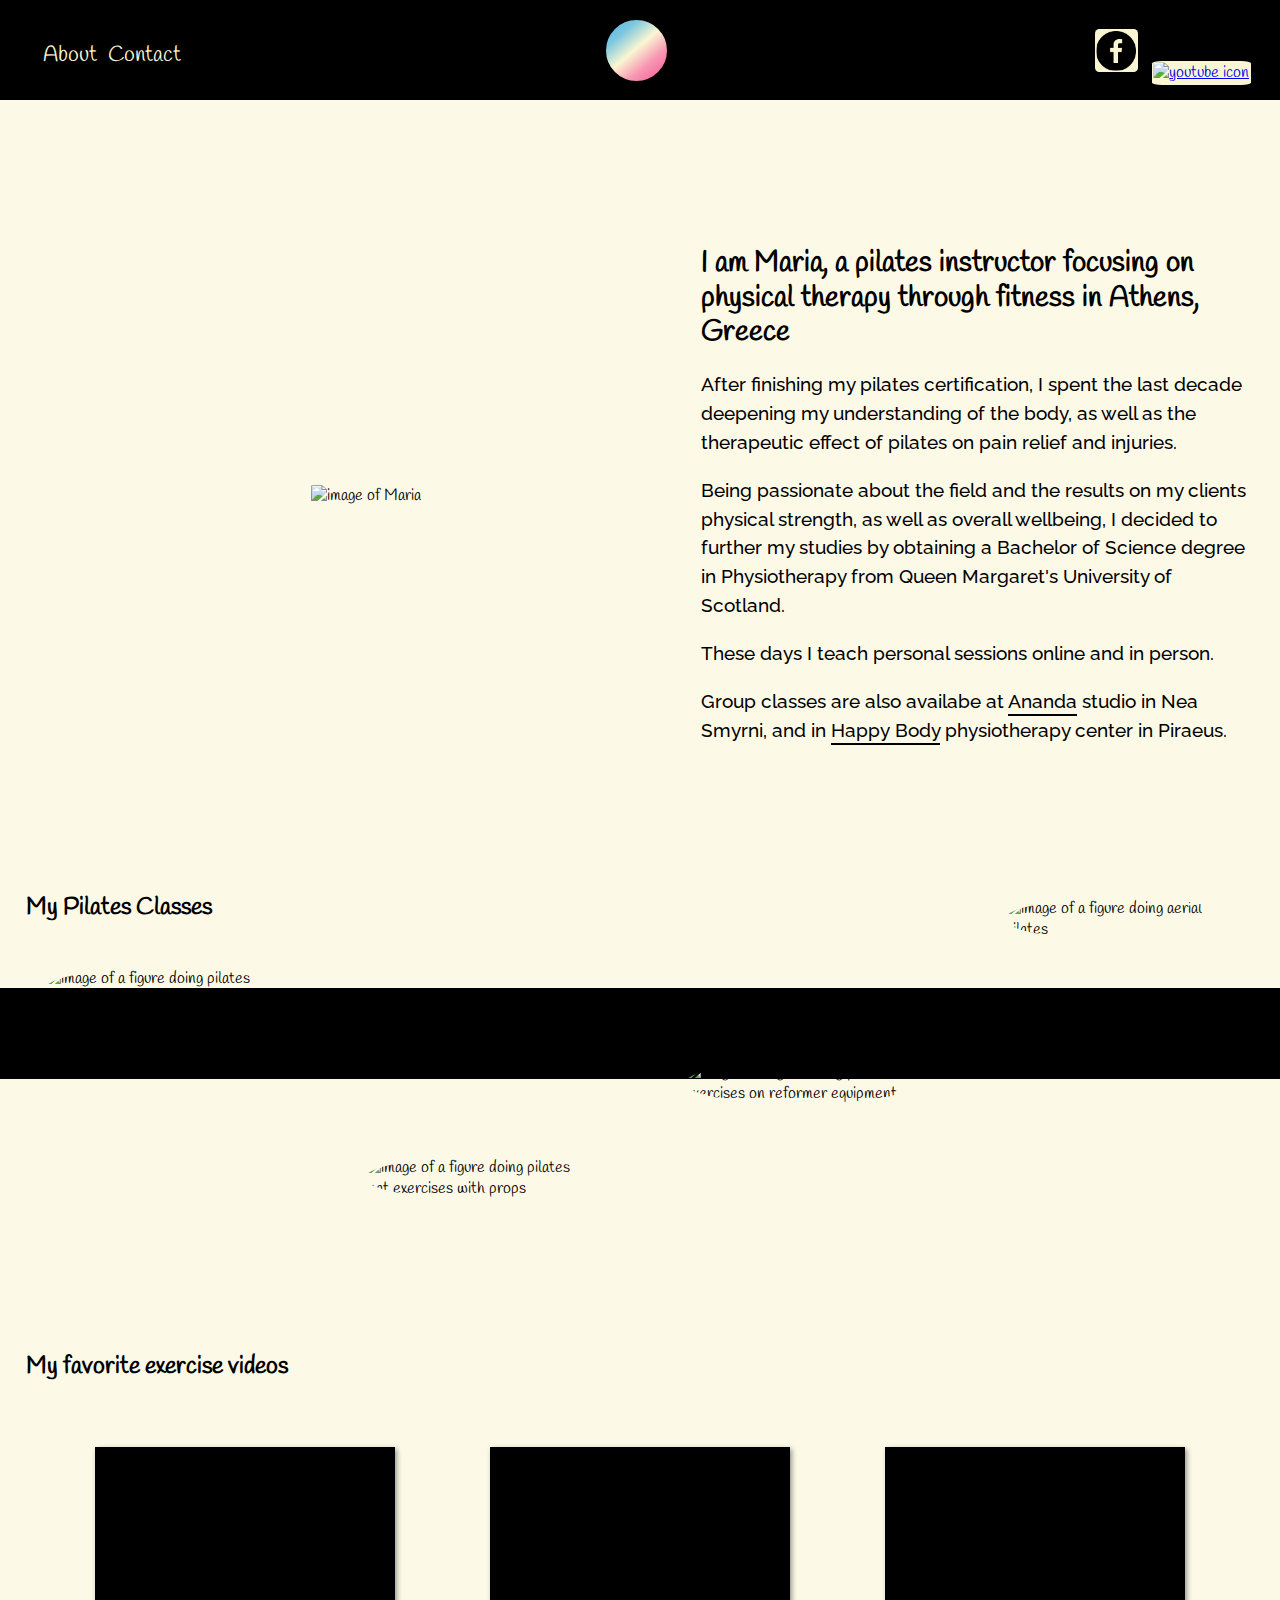
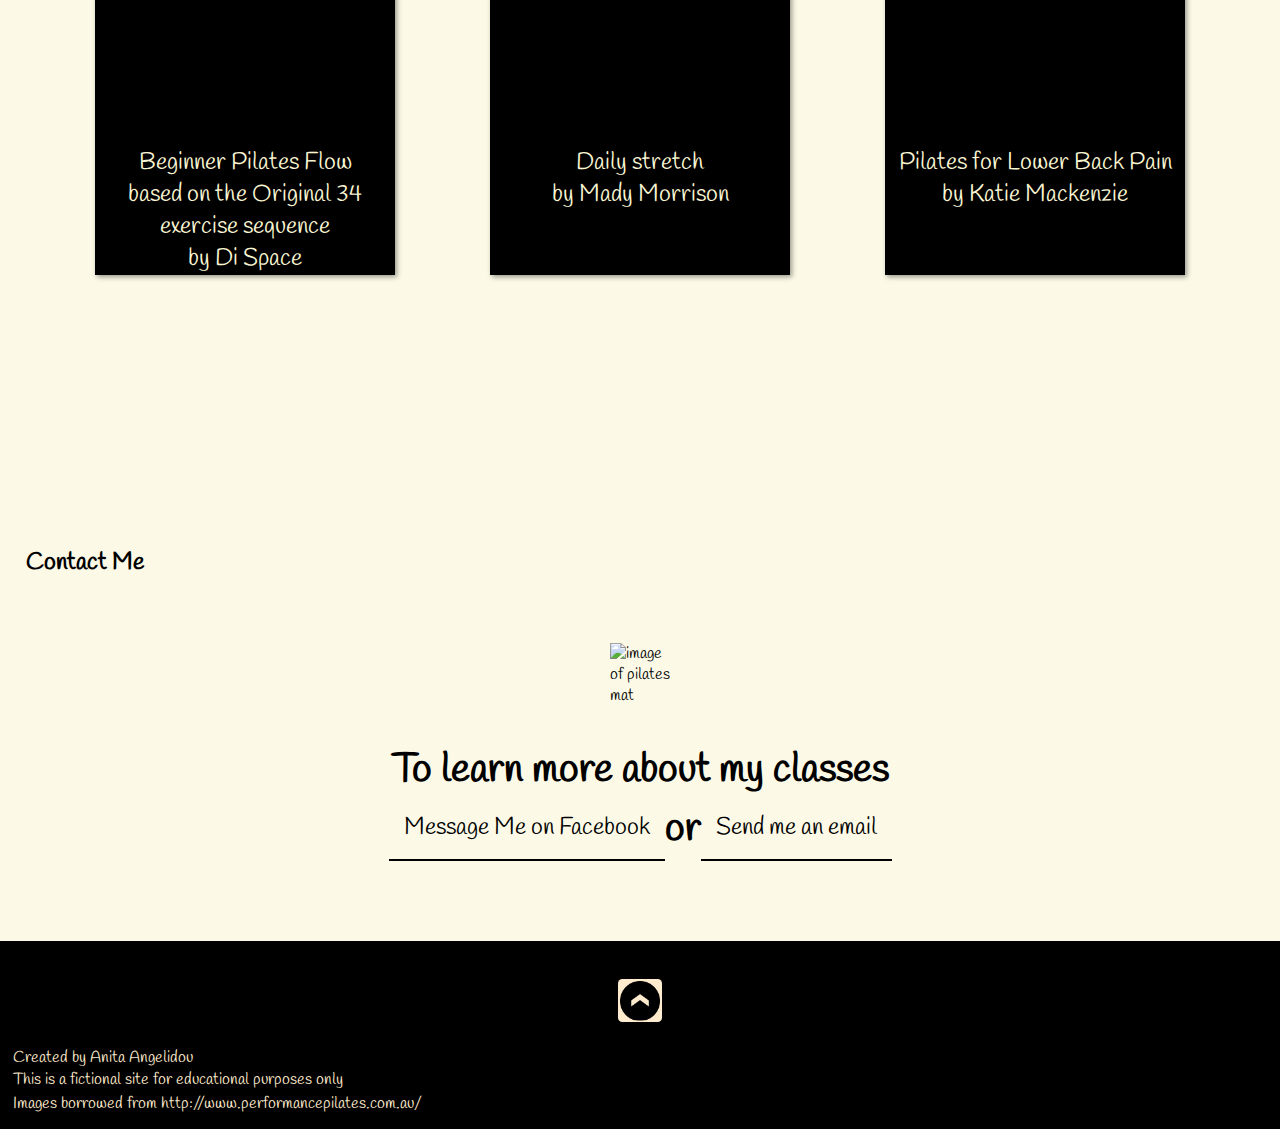
==== commit e9581eb8: "fixed typos" ====
--- a/index.html
+++ b/index.html
@@ -5,7 +5,7 @@
     <meta http-equiv="X-UA-Compatible" content="IE=edge" />
     <meta name="viewport" content="width=device-width, initial-scale=1.0" />
     <meta name="description" content="Maria's web page for pilates personal and group classes. Focus given in clinical pilates for pain relief and pilates as a tool for physical therapy. Located in Athens, Greece.">
-    <link href="https://fonts.googleapis.com/css2?family=Mochiy+Pop+One&family=Patrick+Hand&display=swap" rel="stylesheet">
+    <link href="https://fonts.googleapis.com/css2?family=Mochiy+Pop+One&family=Raleway:wght@300;400;500;600&family=Patrick+Hand&display=swap" rel="stylesheet">
     <link rel="preconnect" href="https://fonts.googleapis.com">
     <link rel="preconnect" href="https://fonts.gstatic.com" crossorigin>
     <link href="https://fonts.googleapis.com/css2?family=Handlee&family=Indie+Flower&display=swap" rel="stylesheet">
@@ -28,7 +28,7 @@
 
       <div class="social">
         <a href="#"> <img id="social1" alt="facebook icon" src="images/facebook_icon.png" /></a>
-        <a href="#"><img id="social2" alt="youtube icon" src="images/youtube_icon.png" /></a>
+        <a href="#"><img id="social2" alt="youtube icon" src="images/youtube_icon_40x40.png" /></a>
       </div>
     </header>
     <div id="about"></div>
@@ -44,7 +44,7 @@
           <div  class="about-me-text" >
             <h1 >I am Maria, a pilates instructor focusing on physical therapy through fitness in Athens, Greece</h1>
             <p>  After finishing my pilates certification, I spent the last decade deepening my understanding of the body, as well as the therapeutic effect of pilates on pain relief and injuries.</p>
-               <p>Being passionate about the field and the results on my clients physical strength, as well as overall wellbeing, I decided to further my studies by obtaining a Bachelor of Science degree in Physiotherapy from Queen Margaret's University of Scottland.  </p>
+               <p>Being passionate about the field and the results on my clients physical strength, as well as overall wellbeing, I decided to further my studies by obtaining a Bachelor of Science degree in Physiotherapy from Queen Margaret's University of Scotland.  </p>
             </p>
             <p>These days I teach personal sessions online and in person.</p> 
             <p>Group classes are also availabe at <a href="https://www.facebook.com/anandayogadance/" target=”_blank”>Ananda</a> studio in Nea Smyrni, and in <a href="https://www.facebook.com/Happy-body-112159400507950/" target="_bland">Happy&nbsp;Body</a> physiotherapy center in Piraeus.</p>
--- a/css/index.css
+++ b/css/index.css
@@ -348,8 +348,8 @@
 }
 
 .about-me-side p {
-  font-family: "Trebuchet MS", "Lucida Sans Unicode", "Lucida Grande",
-    "Lucida Sans", Arial, sans-serif;
+  font-family:   'Raleway', 'Trebuchet MS', sans-serif;
+    font-weight: 500;
 }
 
 .about-me-text {
@@ -758,6 +758,11 @@
     width: 90%;
   }
 
+  .about-me-side P {
+    font-family: 'Trebuchet MS','Raleway',   sans-serif;
+    
+  }
+
   .pilates-system {
     flex-direction: column;
     align-items: stretch;
@@ -828,9 +833,9 @@
     height: 30px;
     margin: 3.5% 0;
 }
-
-
-}
+}
+
+
 
 @media (max-width: 425px) {
   h2 {
@@ -912,7 +917,7 @@
   }
 
   footer p {
-    font-size: 0.7rem;
+    font-size: 0.8rem;
   }
 
   #footer-a-toTop {
@@ -921,6 +926,6 @@
   
   .attributions {
     line-height: 1.3em;
-
-  
+}
+
 }